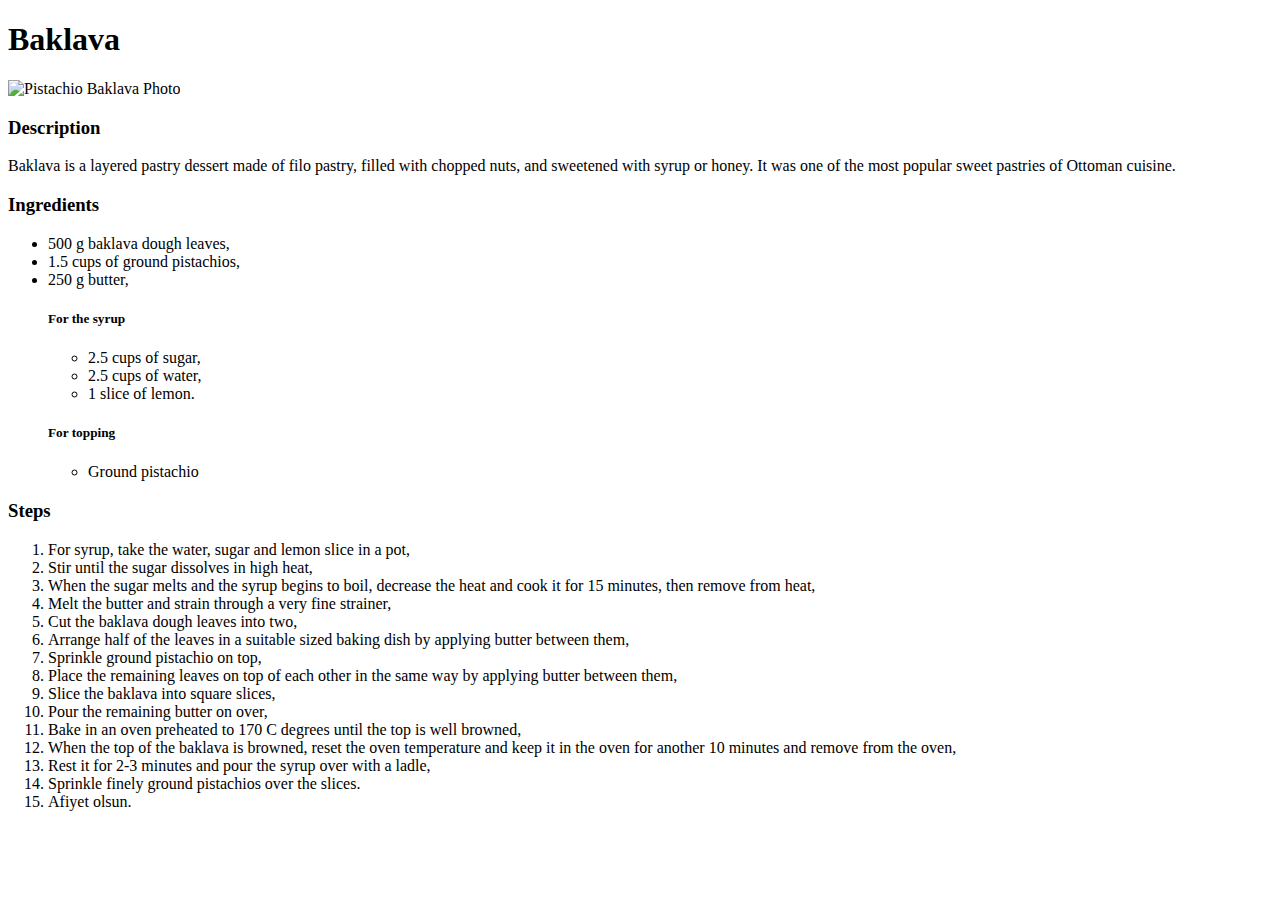
==== recipes/baklava.html @ f32a6709 "Finish Odin Recipe" ====
<!DOCTYPE html>
<html lang="en">
<head>
    <meta charset="UTF-8">
    <meta http-equiv="X-UA-Compatible" content="IE=edge">
    <meta name="viewport" content="width=device-width, initial-scale=1.0">
    <title>Baklava</title>
</head>
<body>
    <h1>Baklava</h1>
    <img
    src="../images/baklava.jpg" alt="Pistachio Baklava Photo">
    <h3>Description</h3>
    <p>Baklava is a layered pastry dessert made of filo pastry, filled with chopped nuts, and sweetened with syrup or honey. It was one of the most popular sweet pastries of Ottoman cuisine.</p>
    <h3>Ingredients</h3>
    <ul>
        <li>500 g baklava dough leaves,
        <li>1.5 cups of ground pistachios,
        <li>250 g butter,
            <h5>For the syrup</h5>
            <ul>
                <li>2.5 cups of sugar,
                <li>2.5 cups of water,
                <li>1 slice of lemon.
                </ul>
            <h5>For topping</h5>
            <ul>
                <li>Ground pistachio
                </ul>
            </ul>
    
    <h3>Steps</h3>
    <ol>
        <li>For syrup, take the water, sugar and lemon slice in a pot,
        <li>Stir until the sugar dissolves in high heat,
        <li>When the sugar melts and the syrup begins to boil, decrease the heat and cook it for 15 minutes, then remove from heat,
        <li>Melt the butter and strain through a very fine strainer,
        <li>Cut the baklava dough leaves into two,
        <li>Arrange half of the leaves in a suitable sized baking dish by applying butter between them,
        <li>Sprinkle ground pistachio on top,
        <li>Place the remaining leaves on top of each other in the same way by applying butter between them,
        <li>Slice the baklava into square slices,
        <li>Pour the remaining butter on over,
        <li>Bake in an oven preheated to 170 C degrees until the top is well browned,
        <li>When the top of the baklava is browned, reset the oven temperature and keep it in the oven for another 10 minutes and remove from the oven,
        <li>Rest it for 2-3 minutes and pour the syrup over with a ladle,
        <li>Sprinkle finely ground pistachios over the slices.
        <li>Afiyet olsun.
    <ol>       
</body>
</html>
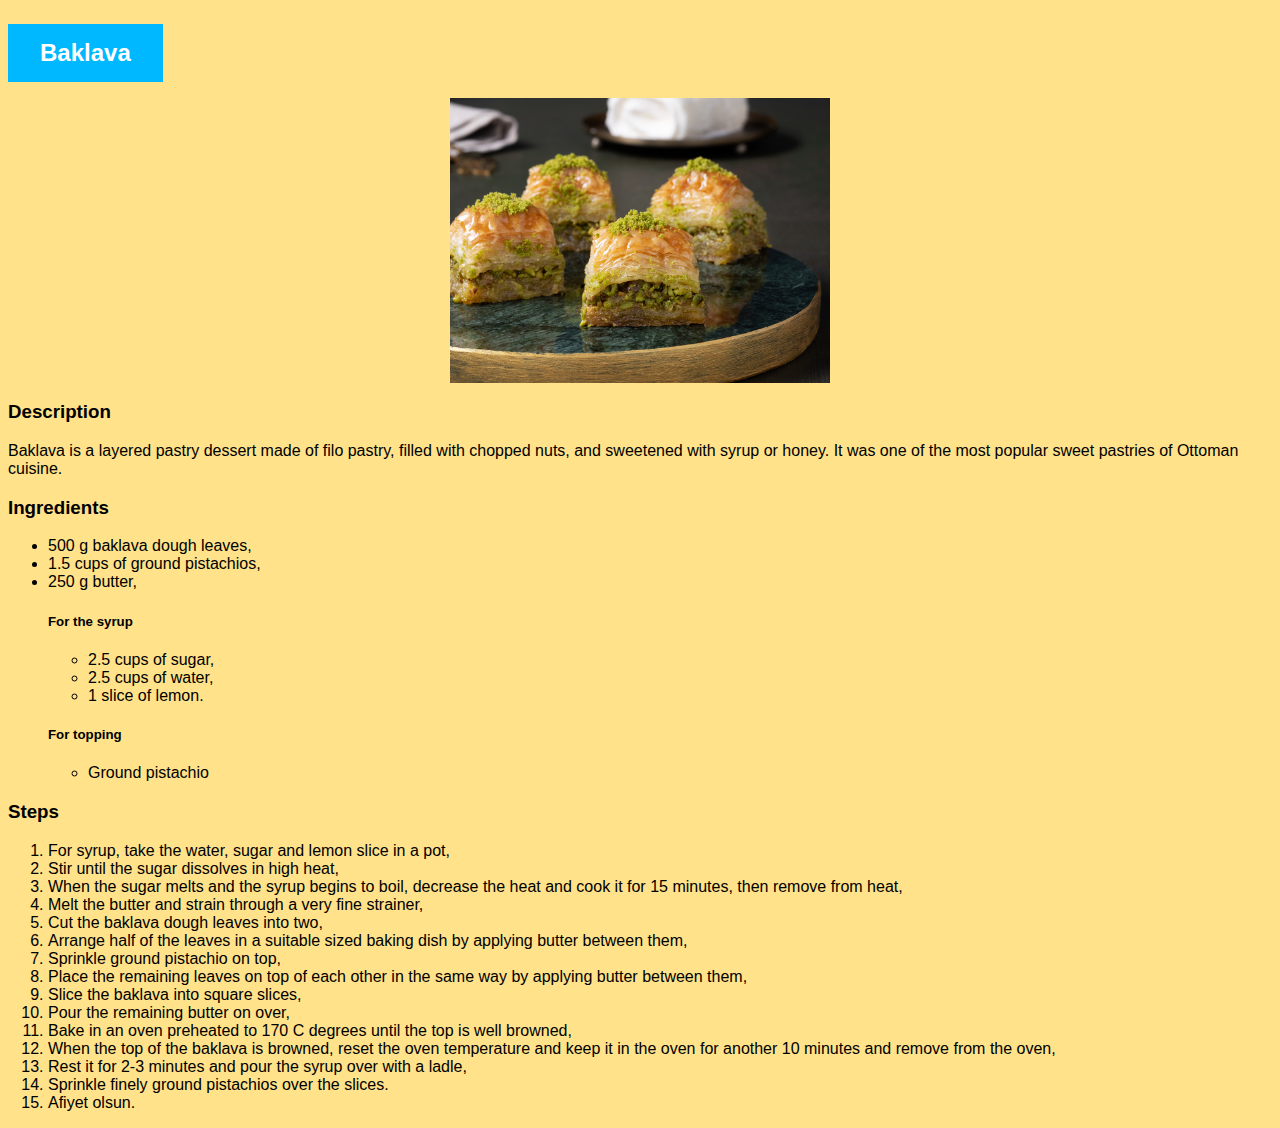
==== commit 3abecc95: "Add CSS" ====
--- a/recipes/baklava.html
+++ b/recipes/baklava.html
@@ -5,11 +5,12 @@
     <meta http-equiv="X-UA-Compatible" content="IE=edge">
     <meta name="viewport" content="width=device-width, initial-scale=1.0">
     <title>Baklava</title>
+    <link rel="stylesheet" href="../recipes.css">
 </head>
 <body>
     <h1>Baklava</h1>
     <img
-    src="../images/baklava.jpg" alt="Pistachio Baklava Photo">
+    src="../images/baklava.jpg" alt="Pistachio Baklava Photo" class="center">
     <h3>Description</h3>
     <p>Baklava is a layered pastry dessert made of filo pastry, filled with chopped nuts, and sweetened with syrup or honey. It was one of the most popular sweet pastries of Ottoman cuisine.</p>
     <h3>Ingredients</h3>
--- a/recipes.css
+++ b/recipes.css
@@ -0,0 +1,32 @@
+body {
+    background-color: #ffe28a;
+    font-family: "Open Sans","Helvetica Neue",Helvetica,Arial,sans-serif;
+}
+h1 {
+    background-color: #00b8ff;
+    color:white;
+    border: none;
+    color: white;
+    padding: 15px 32px;
+    text-align: center;
+    text-decoration: none;
+    display: inline-block;
+    font-size: 24px;
+}
+.button {
+    background-color: #00b8ff;
+    font-family: "Open Sans","Helvetica Neue",Helvetica,Arial,sans-serif;
+    color:white;
+    padding: 15px 32px;
+    text-align: center;
+    text-decoration: none;
+    display: inline-block;
+    font-size: 12px;
+    font-weight: bold;
+}
+.center {
+    display: block;
+    margin-left: auto;
+    margin-right: auto;
+    width: 30%;
+}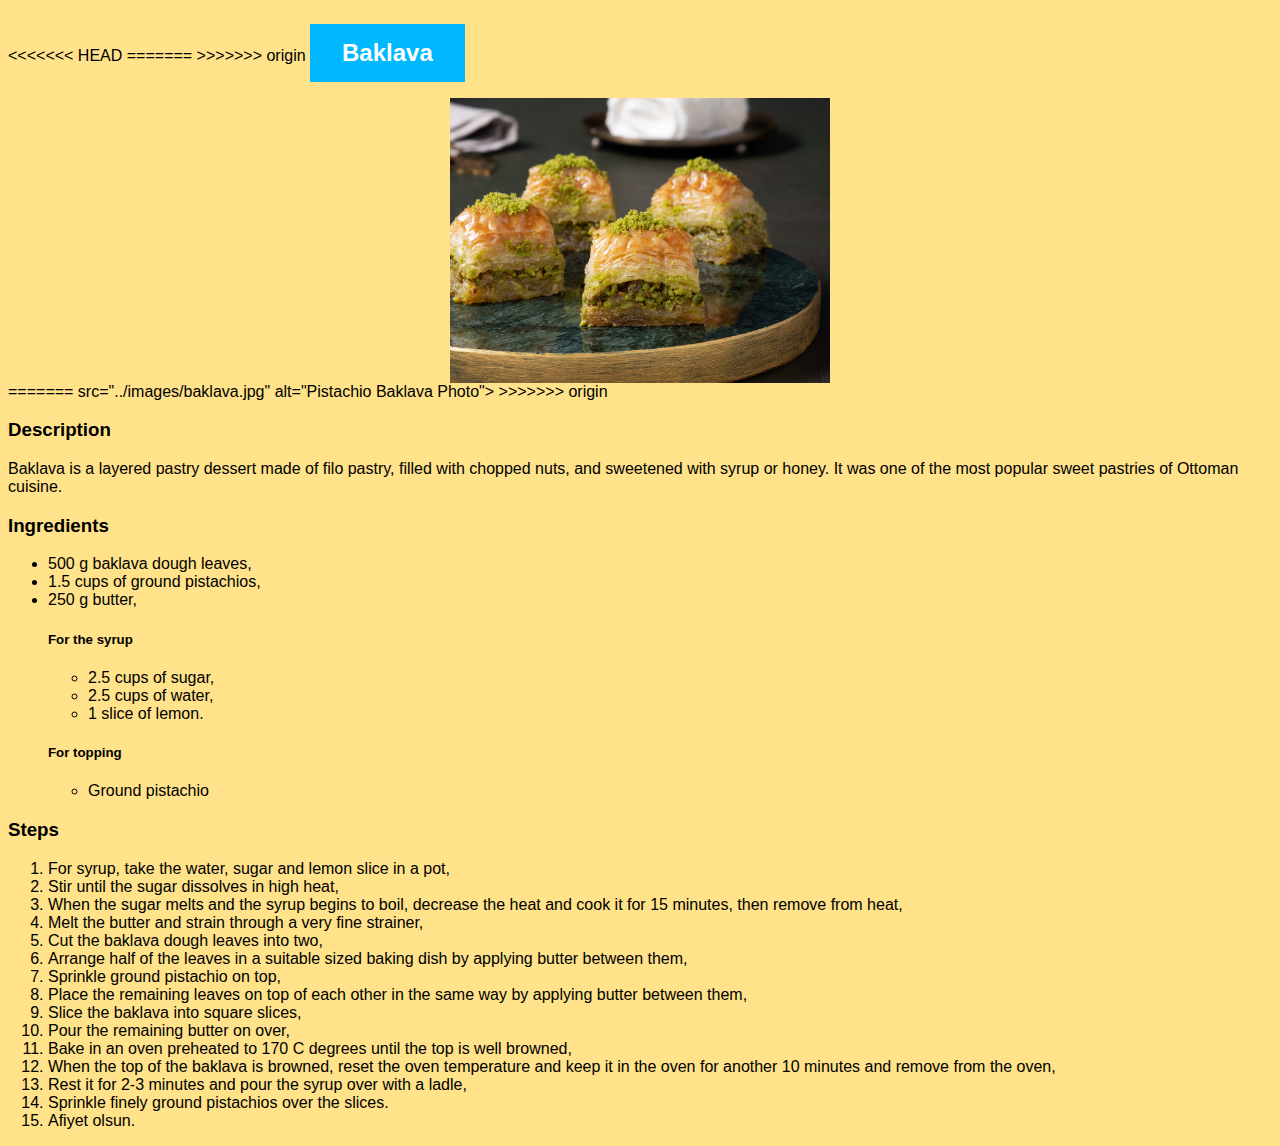
==== commit d46e1444: "Add CSS" ====
--- a/recipes/baklava.html
+++ b/recipes/baklava.html
@@ -5,12 +5,19 @@
     <meta http-equiv="X-UA-Compatible" content="IE=edge">
     <meta name="viewport" content="width=device-width, initial-scale=1.0">
     <title>Baklava</title>
+<<<<<<< HEAD
     <link rel="stylesheet" href="../recipes.css">
+=======
+>>>>>>> origin
 </head>
 <body>
     <h1>Baklava</h1>
     <img
+<<<<<<< HEAD
     src="../images/baklava.jpg" alt="Pistachio Baklava Photo" class="center">
+=======
+    src="../images/baklava.jpg" alt="Pistachio Baklava Photo">
+>>>>>>> origin
     <h3>Description</h3>
     <p>Baklava is a layered pastry dessert made of filo pastry, filled with chopped nuts, and sweetened with syrup or honey. It was one of the most popular sweet pastries of Ottoman cuisine.</p>
     <h3>Ingredients</h3>
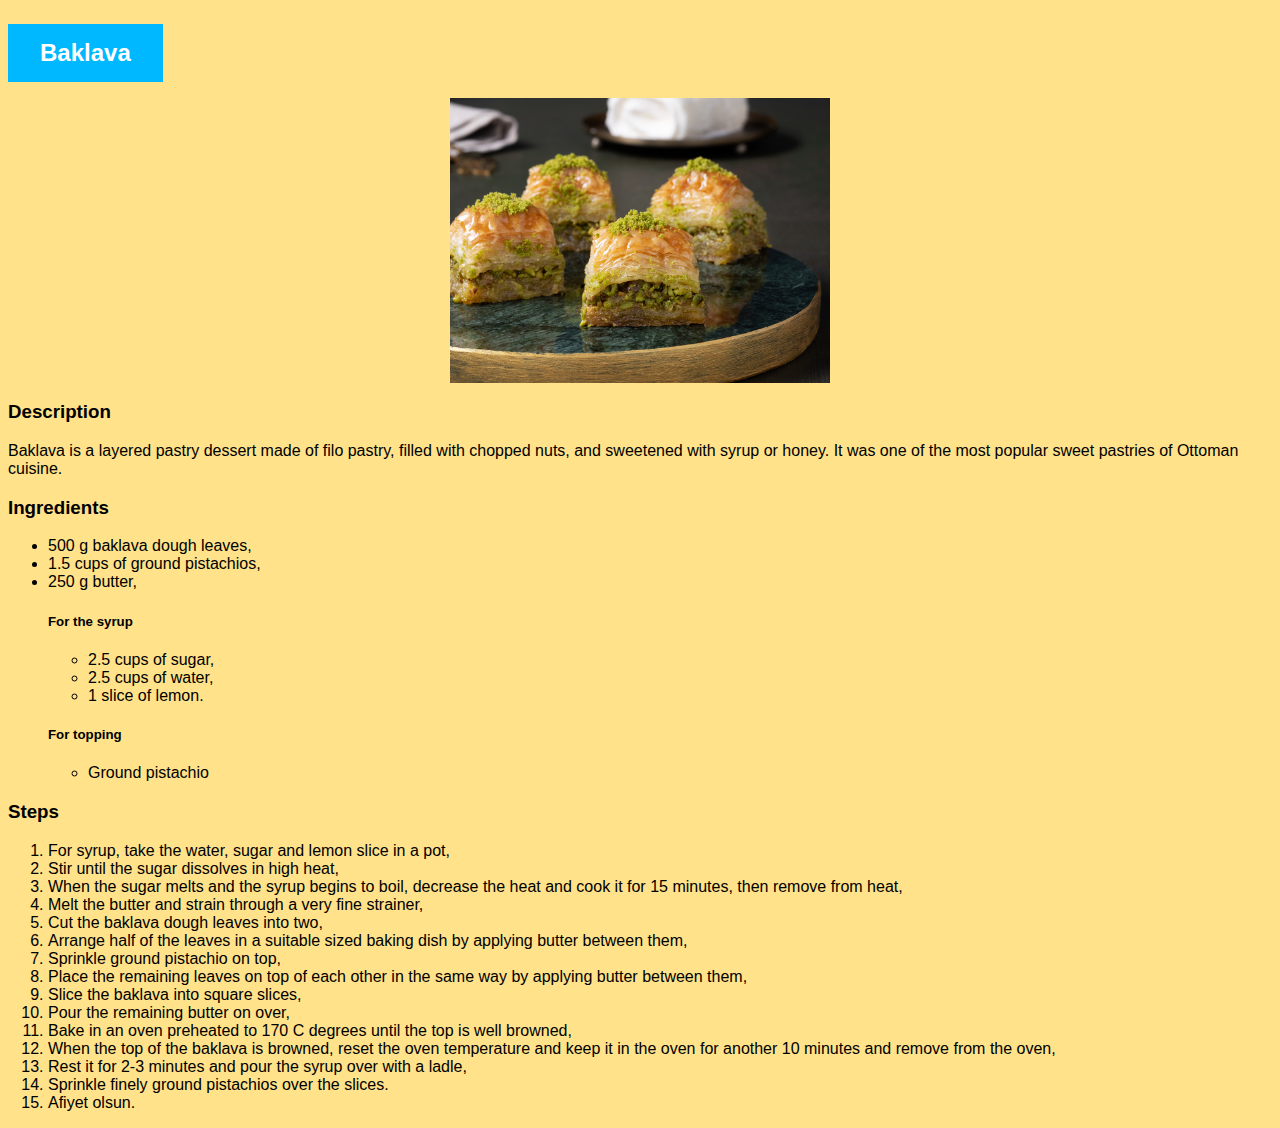
==== commit 4c83795c: "Fix wrong changes in code" ====
--- a/recipes/baklava.html
+++ b/recipes/baklava.html
@@ -5,19 +5,12 @@
     <meta http-equiv="X-UA-Compatible" content="IE=edge">
     <meta name="viewport" content="width=device-width, initial-scale=1.0">
     <title>Baklava</title>
-<<<<<<< HEAD
     <link rel="stylesheet" href="../recipes.css">
-=======
->>>>>>> origin
 </head>
 <body>
     <h1>Baklava</h1>
     <img
-<<<<<<< HEAD
     src="../images/baklava.jpg" alt="Pistachio Baklava Photo" class="center">
-=======
-    src="../images/baklava.jpg" alt="Pistachio Baklava Photo">
->>>>>>> origin
     <h3>Description</h3>
     <p>Baklava is a layered pastry dessert made of filo pastry, filled with chopped nuts, and sweetened with syrup or honey. It was one of the most popular sweet pastries of Ottoman cuisine.</p>
     <h3>Ingredients</h3>
